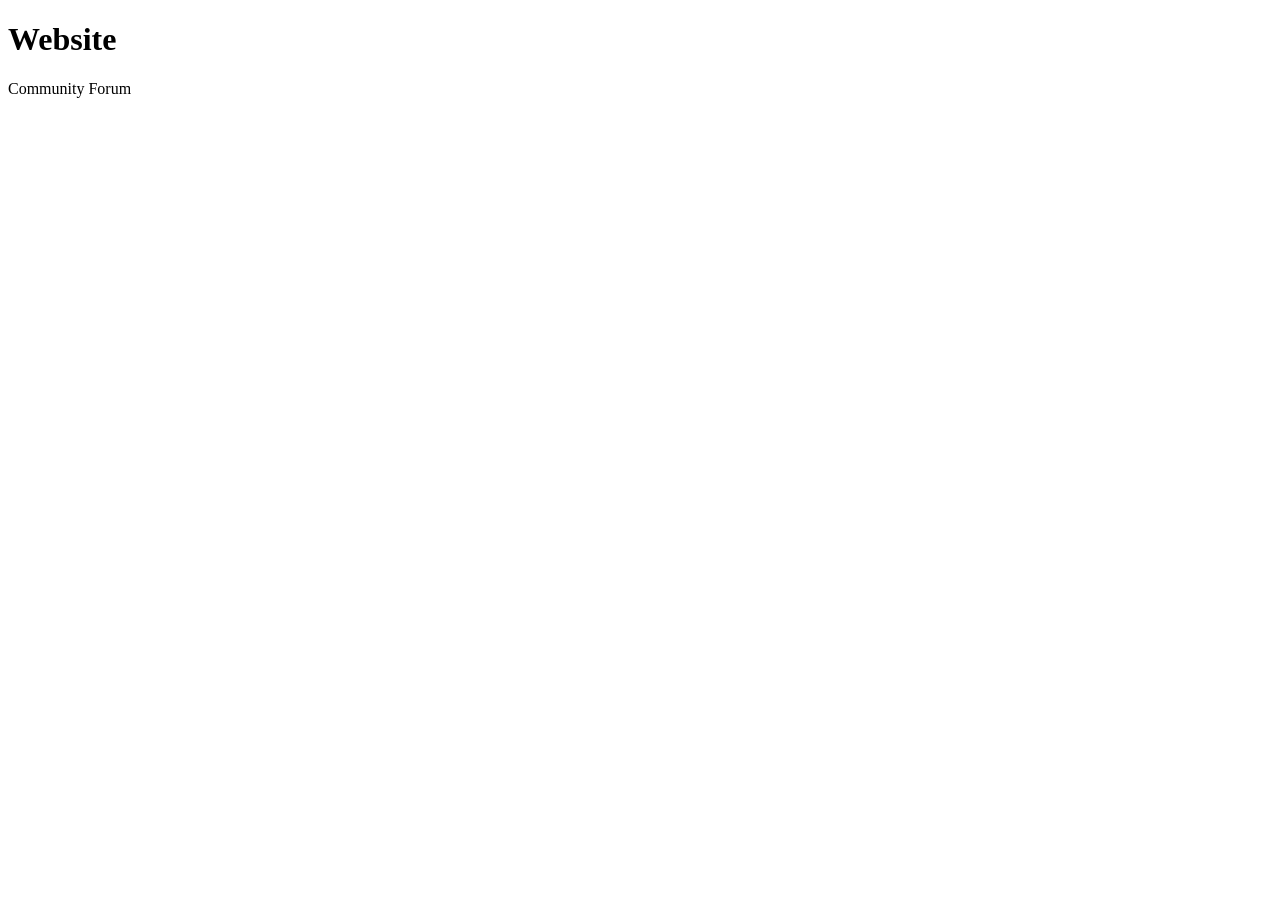
==== index.html @ 8bf54ac6 "index.html" ====
<!DOCTYPE html>
<html lang="en">
<head>
    <meta charset="UTF-8">
    <meta name="viewport" content="width=device-width, initial-scale=1.0">
    <title>Community Forum Website</title>
    <link rel="stylesheet" href="style.css">
</head>
<body>
    <header>
        <h1>Website</h1>
    </header>
    <section>
        <p>Community Forum</p>
    </section>
</body>
</html>
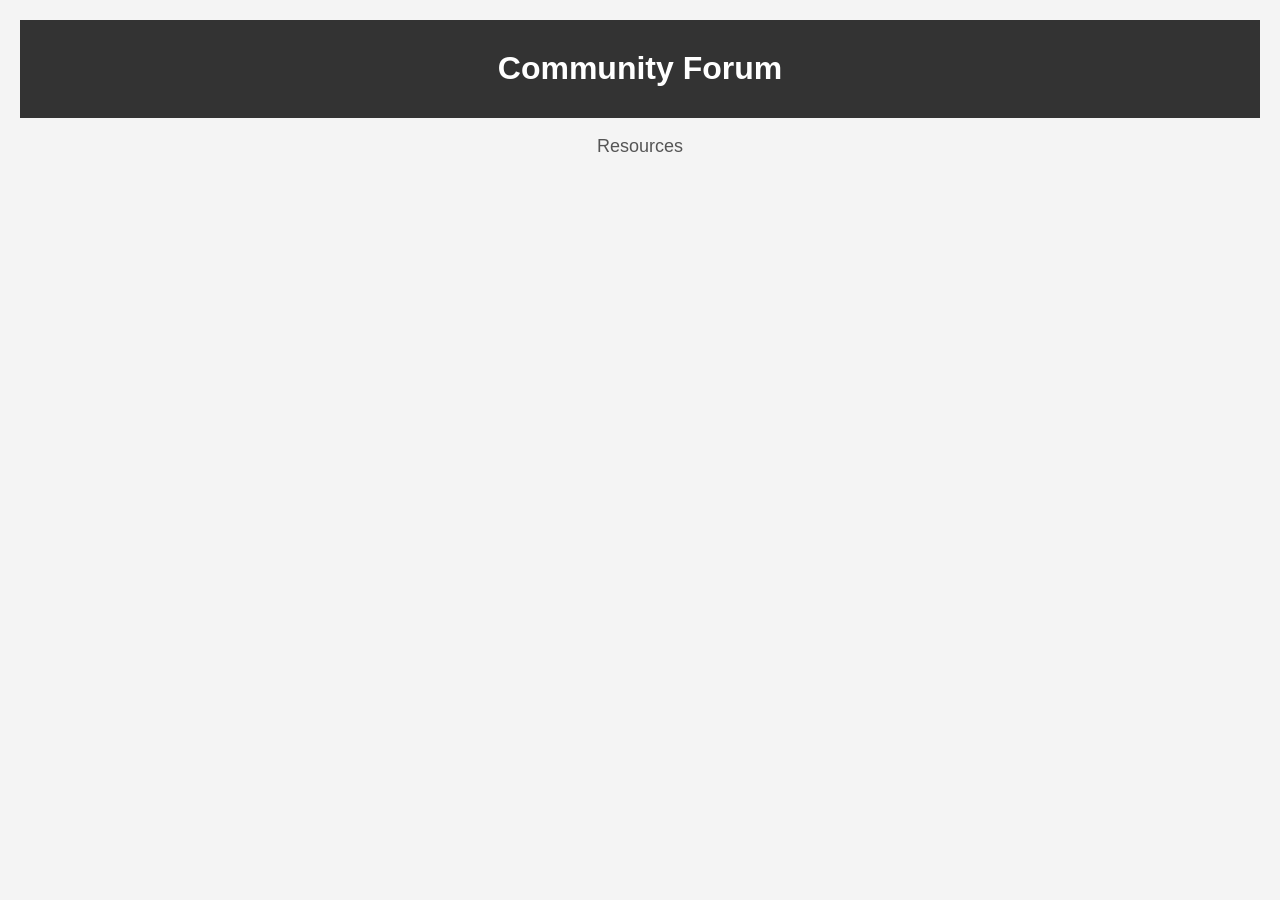
==== commit 3c4920d9: "added styles" ====
--- a/index.html
+++ b/index.html
@@ -8,10 +8,10 @@
 </head>
 <body>
     <header>
-        <h1>Website</h1>
+        <h1>Community Forum</h1>
     </header>
     <section>
-        <p>Community Forum</p>
+        <p>Resources</p>
     </section>
 </body>
 </html>
--- a/style.css
+++ b/style.css
@@ -0,0 +1,22 @@
+body {
+    font-family: Arial, sans-serif;
+    background-color: #f4f4f4;
+    text-align: center;
+    margin: 0;
+    padding: 20px;
+}
+
+header {
+    background-color: #333;
+    color: white;
+    padding: 10px 0;
+}
+
+h1 {
+    margin-top: 20px;
+}
+
+p {
+    font-size: 18px;
+    color: #555;
+}
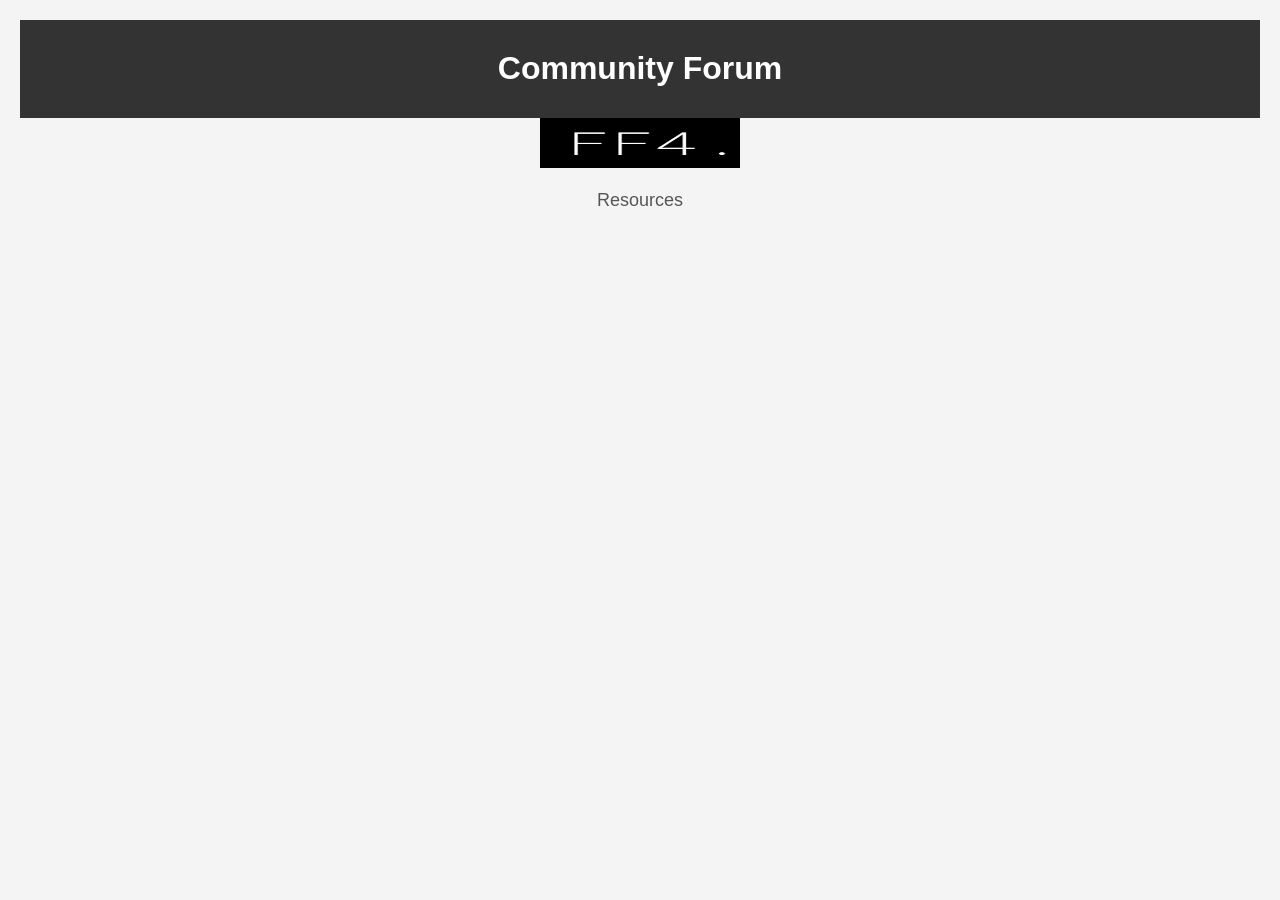
==== commit 5aca0f77: "ff444444" ====
--- a/index.html
+++ b/index.html
@@ -3,13 +3,19 @@
 <head>
     <meta charset="UTF-8">
     <meta name="viewport" content="width=device-width, initial-scale=1.0">
-    <title>Community Forum Website</title>
+    <title>Forum For Four</title>
+    <link rel="icon" type="image/x-icon" href="ff4.jpeg">
+
     <link rel="stylesheet" href="style.css">
 </head>
 <body>
     <header>
         <h1>Community Forum</h1>
     </header>
+    <!-- NEED NAV BAR > : O-->
+     <a href="index.html">
+      <img src="ff4.jpeg" alt="homepage" width="200" height="50">
+    </a>
     <section>
         <p>Resources</p>
     </section>
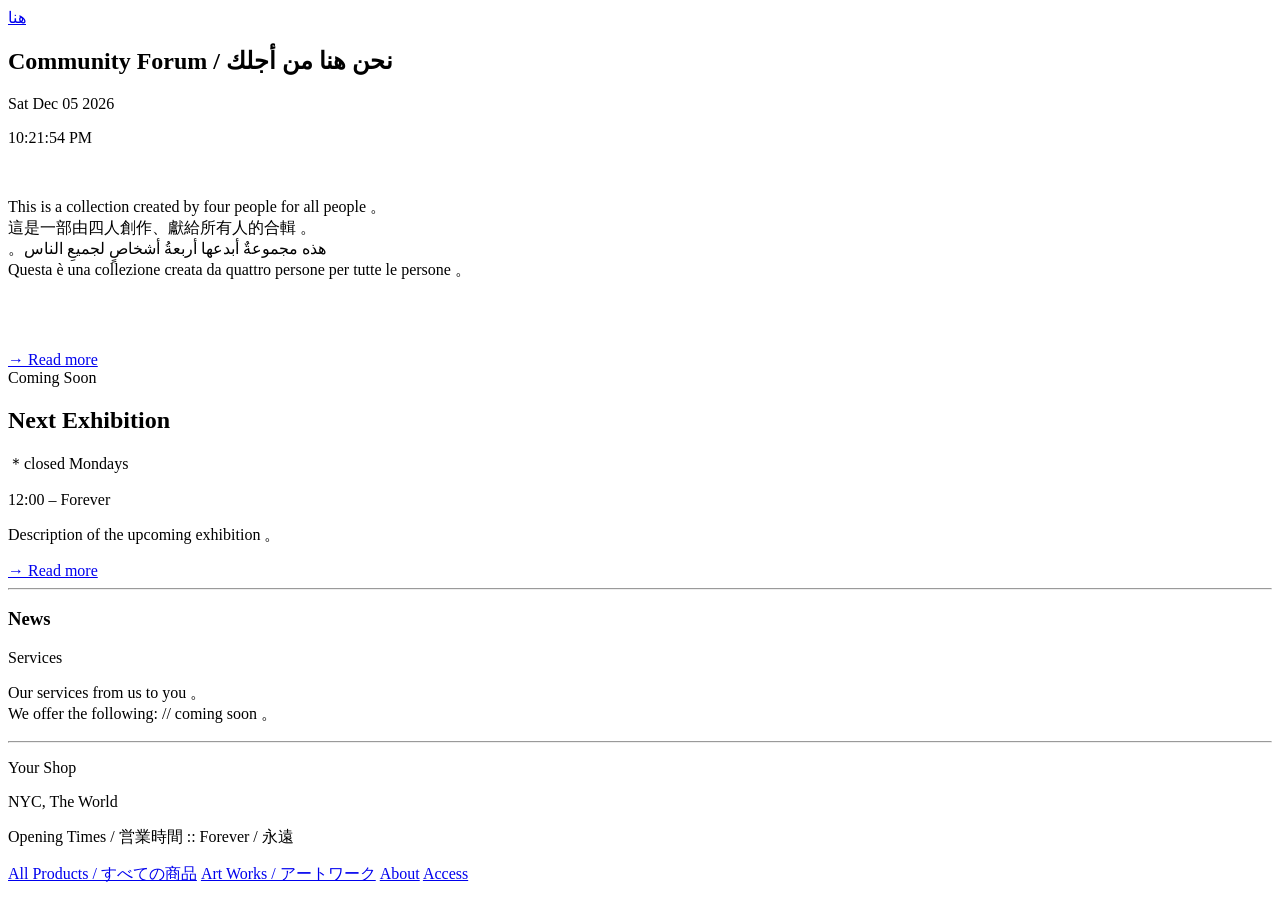
==== commit d4ffb679: "new frontend" ====
--- a/index.html
+++ b/index.html
@@ -1,23 +1,103 @@
 <!DOCTYPE html>
 <html lang="en">
 <head>
-    <meta charset="UTF-8">
-    <meta name="viewport" content="width=device-width, initial-scale=1.0">
-    <title>Forum For Four</title>
-    <link rel="icon" type="image/x-icon" href="ff4.jpeg">
-
-    <link rel="stylesheet" href="style.css">
+  <meta charset="UTF-8" />
+  <meta name="viewport" content="width=device-width, initial-scale=1.0" />
+  <title>ForumByFour</title>
+  <link rel="stylesheet" href="styles.css" />
 </head>
 <body>
-    <header>
-        <h1>Community Forum</h1>
-    </header>
-    <!-- NEED NAV BAR > : O-->
-     <a href="index.html">
-      <img src="ff4.jpeg" alt="homepage" width="200" height="50">
-    </a>
-    <section>
-        <p>Resources</p>
+  <header class="site-header">
+    <div class="header-top">
+      <a href="#" class="site-logo">هنا</a>
+    </div>
+  </header>
+
+  <main>
+    <section class="Community Forum">
+      <div class="forum-label">
+      </div>
+      <div class="forum-body">
+        <h2 class="forum-title">Community Forum / نحن هنا من أجلك</h2>
+        <p class="forum-dates"><span id="current-date"></span></p><p class="exhibition-hours"><span id="current-time"></span></p>
+          <script>
+            // Date
+            const today = new Date();
+            document.getElementById('current-date').textContent = today.toDateString();
+          
+            // Time — updates every second
+            function updateTime() {
+              const now = new Date();
+              document.getElementById('current-time').textContent = now.toLocaleTimeString();
+            }
+            updateTime();
+            setInterval(updateTime, 1000);
+          </script>
+          <br>
+        
+        <p class="forum-desc">
+          This is a collection created by four people for all people 。<br>
+          這是一部由四人創作、獻給所有人的合輯 。<br>
+          。هذه مجموعةٌ أبدعها أربعةُ أشخاصٍ لجميعِ الناس<br>
+          Questa è una collezione creata da quattro persone per tutte le persone 。
+        </p>
+        <br>
+        <br>
+        <br>
+        <a href="#" class="forum-link">→ Read more</a>
+      </div>
     </section>
+
+    <!-- Forum -->
+    <section class="exhibition upcoming">
+      <div class="exhibition-label">
+        <span class="status-tag soon">Coming Soon</span>
+      </div>
+      <div class="exhibition-body">
+        <h2 class="exhibition-title">Next Exhibition</h2>
+        <p class="exhibition-dates"> ＊closed Mondays</p>
+        <p class="exhibition-hours">12:00 – Forever</p>
+        <p class="exhibition-desc">
+          Description of the upcoming exhibition 。
+        </p>
+        <a href="#" class="exhibition-link">→ Read more </a>
+      </div>
+    </section>
+
+    <hr class="section-rule" />
+
+    <!-- Stay up to date -->
+    <section class="notice">
+      <h3 class="section-label">News</h3>
+      <div class="notice-body">
+        <p class="notice-title">Services</p>
+        <p class="notice-text">
+          Our services from us to you 。<br>
+          We offer the following: // coming soon 。
+        </p>
+      </div>
+    </section>
+
+    <hr class="section-rule" />
+
+  <!-- footer -->
+  <footer class="site-footer">
+    <div class="footer-info">
+      <p class="footer-name">Your Shop</p>
+      <p>NYC, The World</p>
+    </div>
+
+    <div class="footer-hours">
+      <p class="footer-label">Opening Times / 営業時間 :: Forever / 永遠</p>
+    </div>
+
+    <div class="footer-nav">
+      <a href="#">All Products / すべての商品</a>
+      <a href="#">Art Works / アートワーク</a>
+      <a href="#about">About</a>
+      <a href="#access">Access</a>
+    </div>
+  </footer>
+
 </body>
-</html>
+</html>
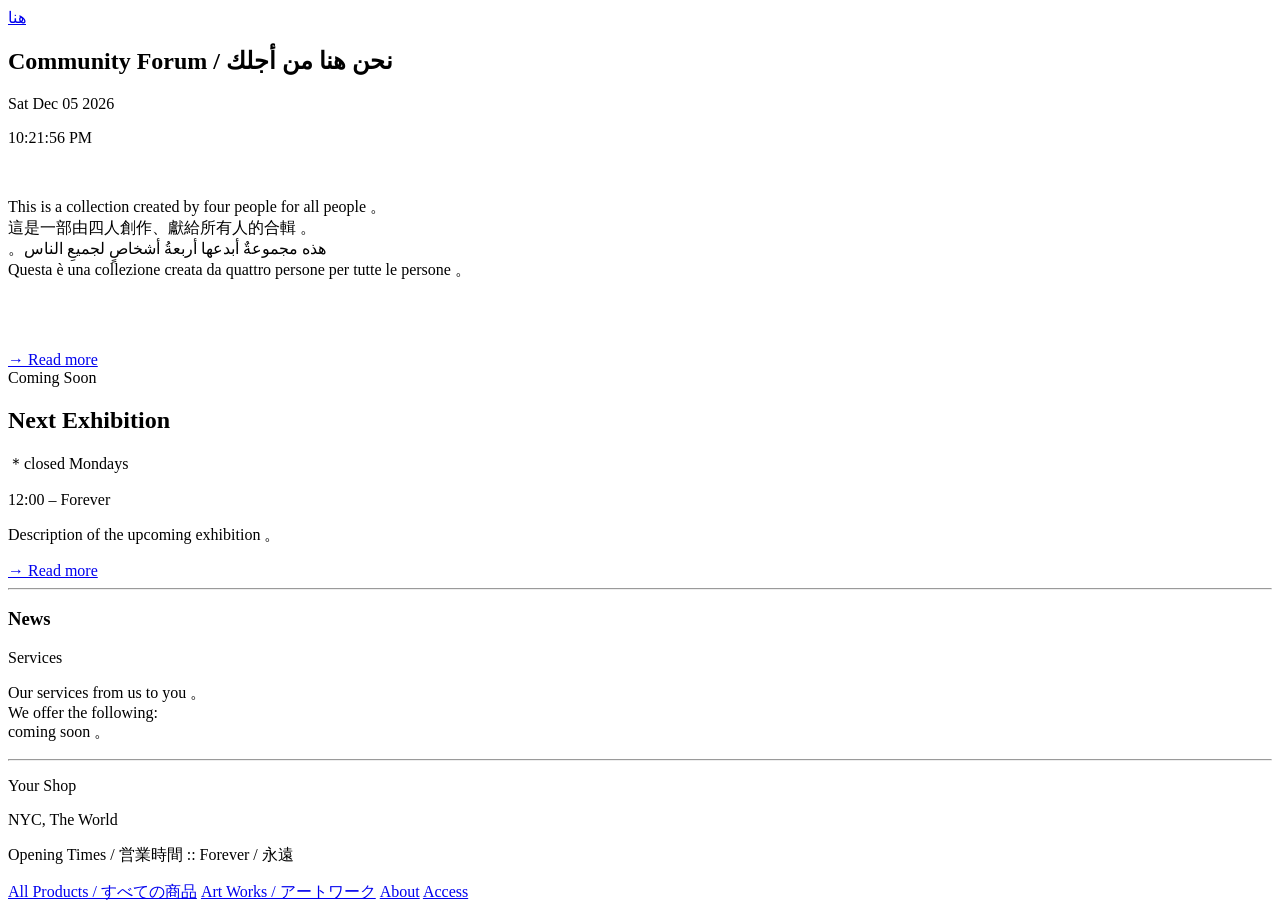
==== commit 8c83353c: "trying to fix" ====
--- a/index.html
+++ b/index.html
@@ -56,6 +56,8 @@
       <div class="exhibition-body">
         <h2 class="exhibition-title">Next Exhibition</h2>
         <p class="exhibition-dates"> ＊closed Mondays</p>
+
+
         <p class="exhibition-hours">12:00 – Forever</p>
         <p class="exhibition-desc">
           Description of the upcoming exhibition 。
@@ -73,7 +75,8 @@
         <p class="notice-title">Services</p>
         <p class="notice-text">
           Our services from us to you 。<br>
-          We offer the following: // coming soon 。
+          We offer the following: <br>
+          coming soon 。
         </p>
       </div>
     </section>
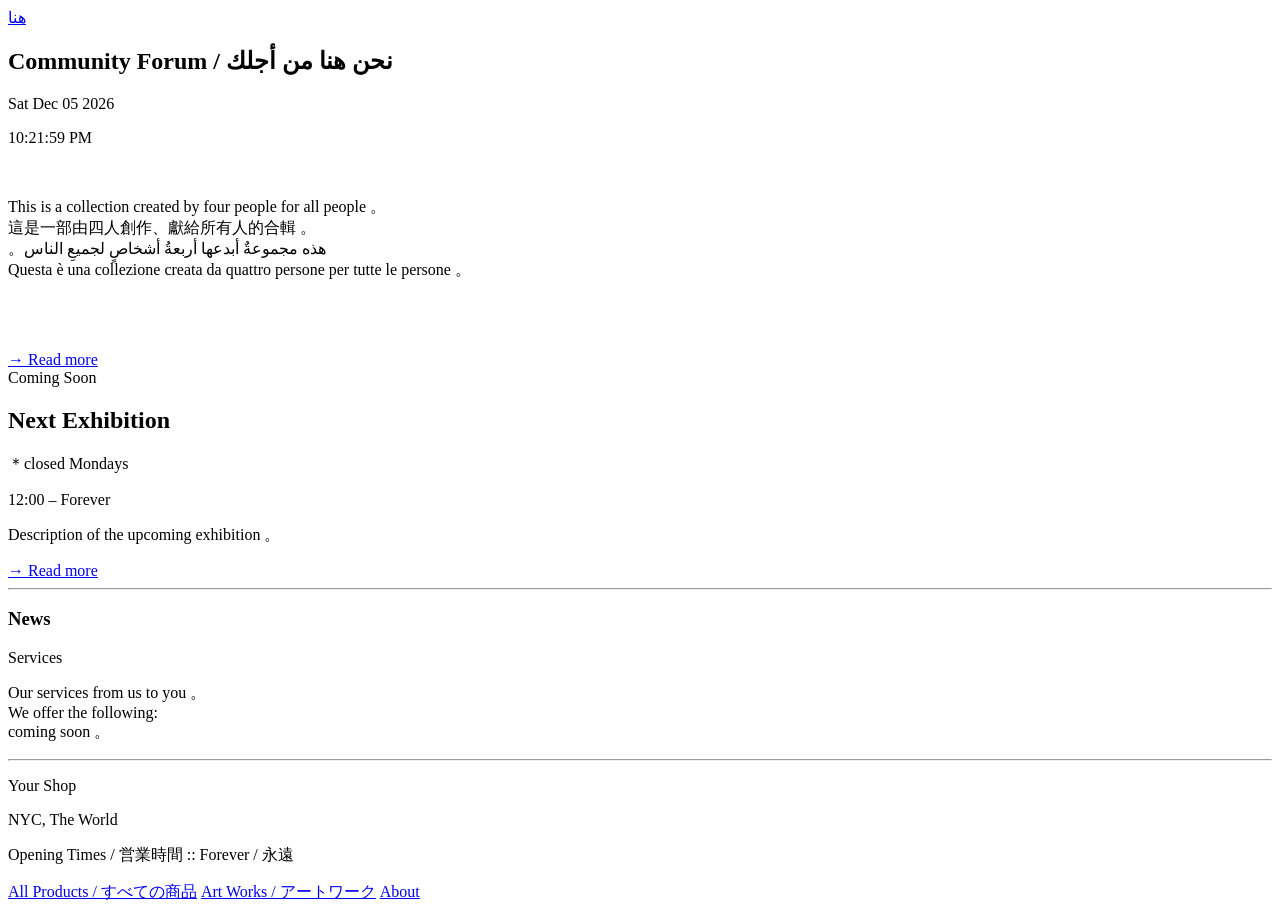
==== commit fcd500c9: "remove link" ====
--- a/index.html
+++ b/index.html
@@ -98,7 +98,6 @@
       <a href="#">All Products / すべての商品</a>
       <a href="#">Art Works / アートワーク</a>
       <a href="#about">About</a>
-      <a href="#access">Access</a>
     </div>
   </footer>
 
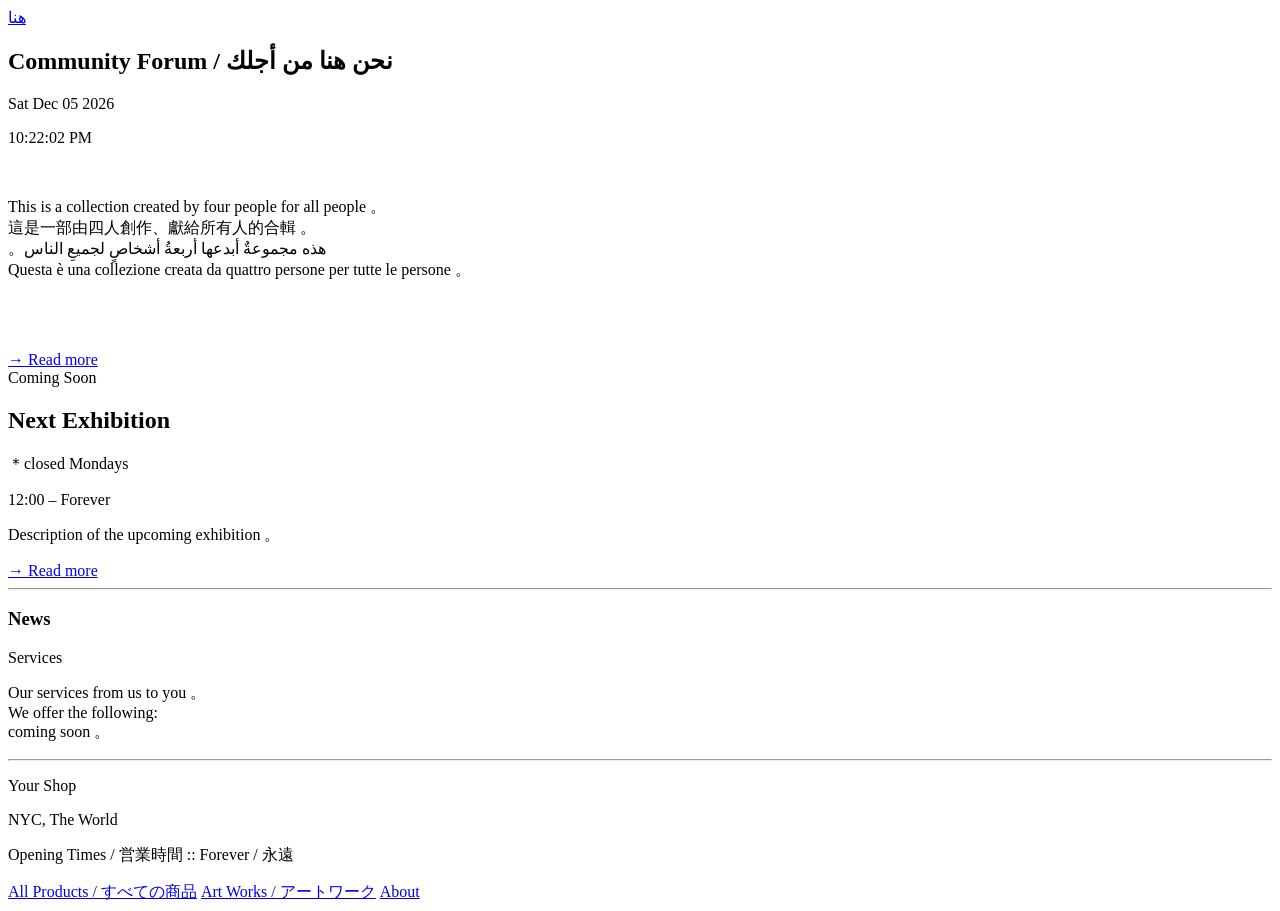
==== commit 10faa643: "added about.html" ====
--- a/index.html
+++ b/index.html
@@ -97,7 +97,7 @@
     <div class="footer-nav">
       <a href="#">All Products / すべての商品</a>
       <a href="#">Art Works / アートワーク</a>
-      <a href="#about">About</a>
+      <a href="about.html">About</a>
     </div>
   </footer>
 
